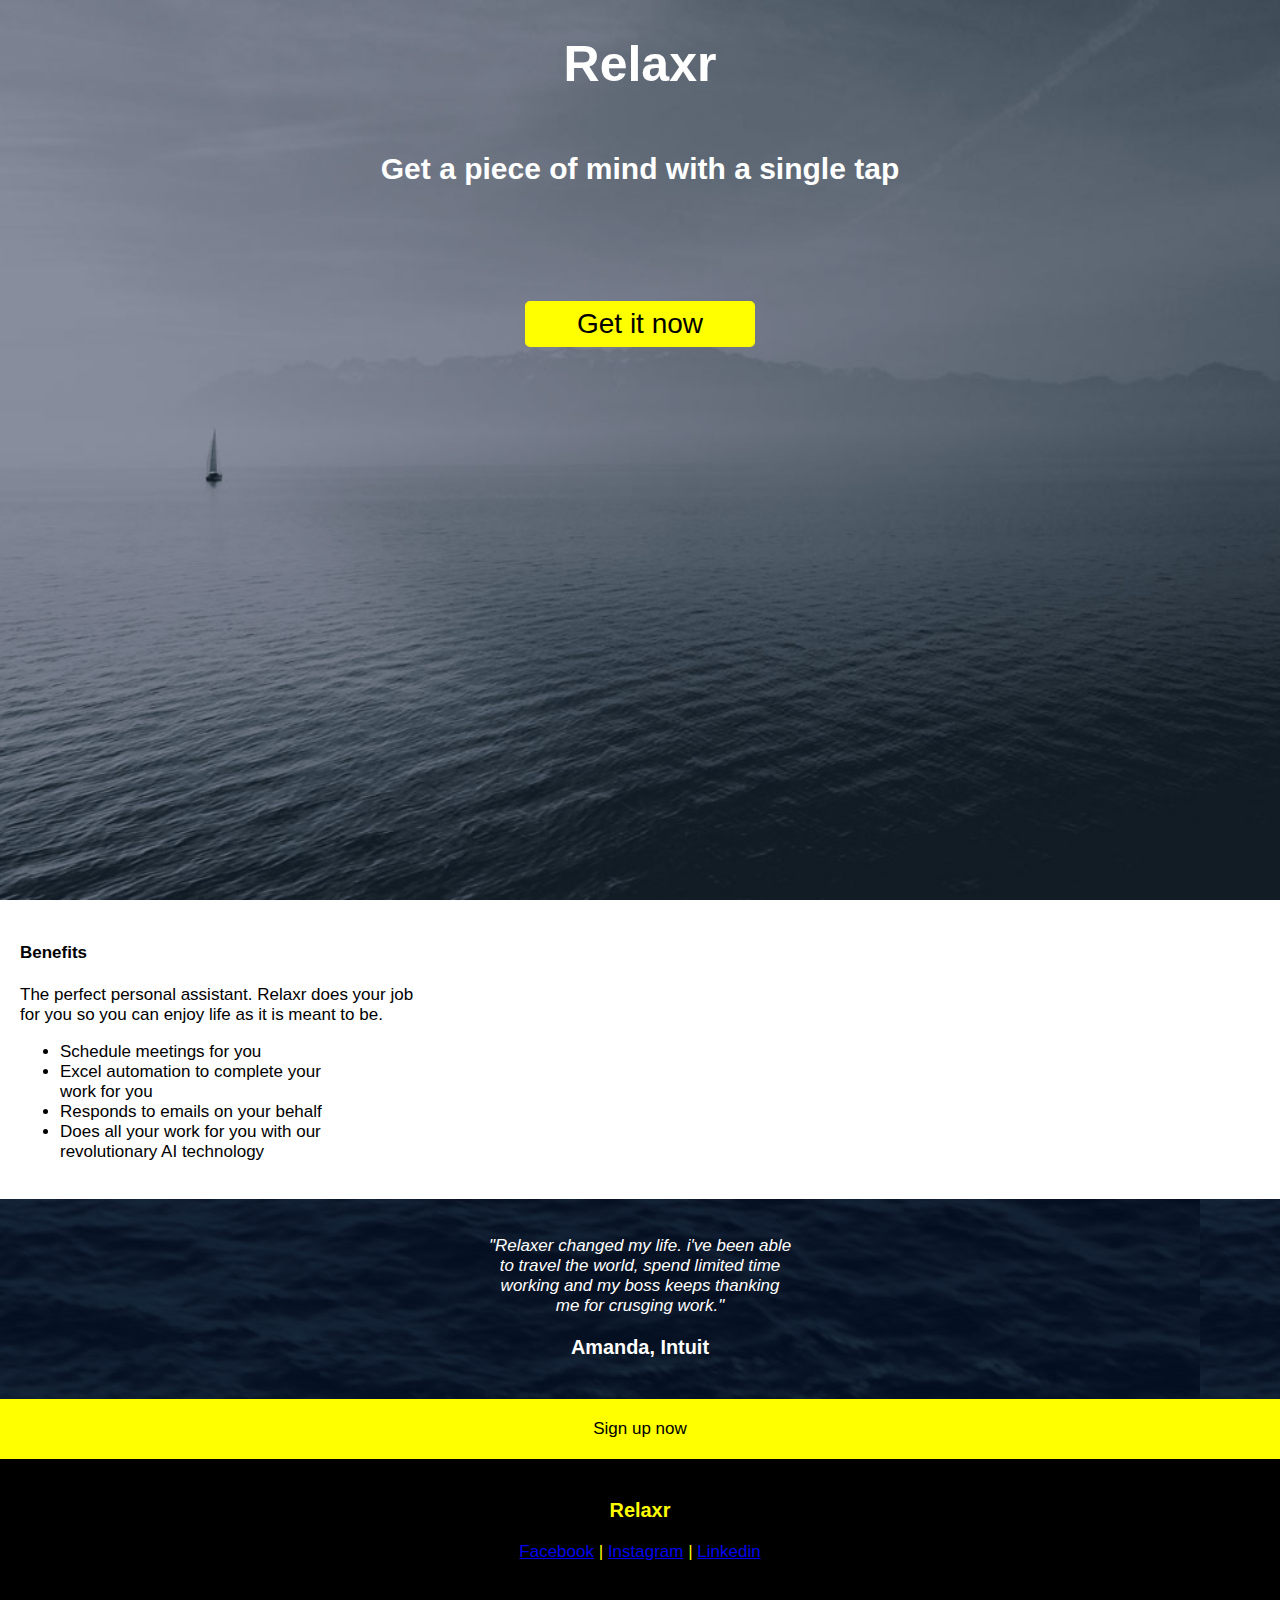
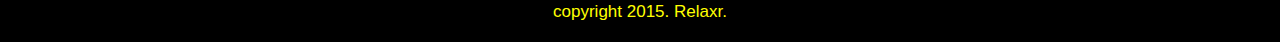
==== Homework 2/index.html @ bffc0d3e "Add files via upload" ====
<!DOCTYPE html>
<html lang="en">
	<head>
    	<meta charset="utf-8">
    	<meta name="Relaxr" content="width=device-width,initial-scale=1.0">
    	<meta name="author" content="Fiyori Kassa">

		<title>Relaxr</title>

		<link rel="stylesheet" href="index.css">
		

	</head>
	<body> 
	  <header id="showcase">
		<h1>Relaxr</h1>
		<h2>Get a piece of mind with a single tap</h2>
		<a href="#" class="button">Get it now</a>
		
       
		

	  </header>	
	<section id="section-a">
        
		<h4><b>Benefits</b></h4>
		
		<p>The perfect personal assistant. Relaxr does your job <br>for you so you can enjoy life as it is meant to be.</p>
		  <ul>
			<li>Schedule meetings for you</li>
			<li>Excel automation to complete your<br> work for you</li>
			<li>Responds to emails on your behalf</li>
			<li>Does all your work for you with our<br> revolutionary AI technology</li>
		 
		  </ul>
		
			
	</section>
	<section id="section-b">
			<p><i>"Relaxer changed my life. i've been able <br>to travel the world, spend limited time <br>working and my boss keeps thanking <br>me for crusging work."</i></p>
			 <h3>Amanda, Intuit</h3>

	</section>
	<section id="section-c">
		<div>Sign up now</div>

	
			
	</section>
	<section id="section-d">
		<h3>Relaxr</h3>
		<a href="https://www.facebook.com/fiyori.fisseha">Facebook</a> | <a href="https://www.Instagram.com/kisanet7777/">Instagram</a> | <a href="https://www.linkedin.com/feed/">Linkedin</a>
	
	</section>

	<section id="section-e">
	  <footer>copyright 2015. Relaxr.</footer>
		
	</section>
	
			
				
	</body>
</html>
---- Homework 2/index.css ----
body{
    margin: 0;
    font-family: Arial, "Helvetica Neue", Helvetica, sans-serif;
    font-size: 17px;
    color: white;
    line-height 1.6;
    background-image: url("images/header.jpg");
    background-repeat: no-repear;
    background-size: 100%;
}
#showcase{
    background-image:url(images/header.jpg);
    background-size: cover;
    background-position: center;
    height: 100vh;
    display:flex;
    flex-direction:column;
    justify-content: right;
    align-items: center;
    text-align: center;
    padding:0 20px;
}
 #showcase h1{
     font-size:50px;
     line-height: 1.2;
     text-align: center;
     
     

 }
 #showcase h2{
     font-size:30px;
     
 }
 #showcase .button{
     font-size:28px;
     text-decoration:none;
     color: black;
     border: yellow 2px solid;
     padding: 5px 50px;
     border-radius: 5px;
     margin-top: 90px;
 }
 #showcase .button{
     background-color: yellow;
     color: black;
 }
 #section-a{
     padding:20px;
     background: #fff;
     color:black;
     text-align: left;
 }
 #section-b{
    padding:20px;
    background: black;
    background-image: url("images/testimonial_bg.jpg");
    color: #fff;
    text-align:center;
 }
#section-c{
    padding:20px;
    background: yellow;
    color: black;
    text-align:center;  

}

 #section-d{
    padding:20px;
    background: black;
    color: yellow;
    text-align:center;
 }
 #section-e{
    padding:20px;
    background: black;
    color: yellow;
    text-align:center;
 }
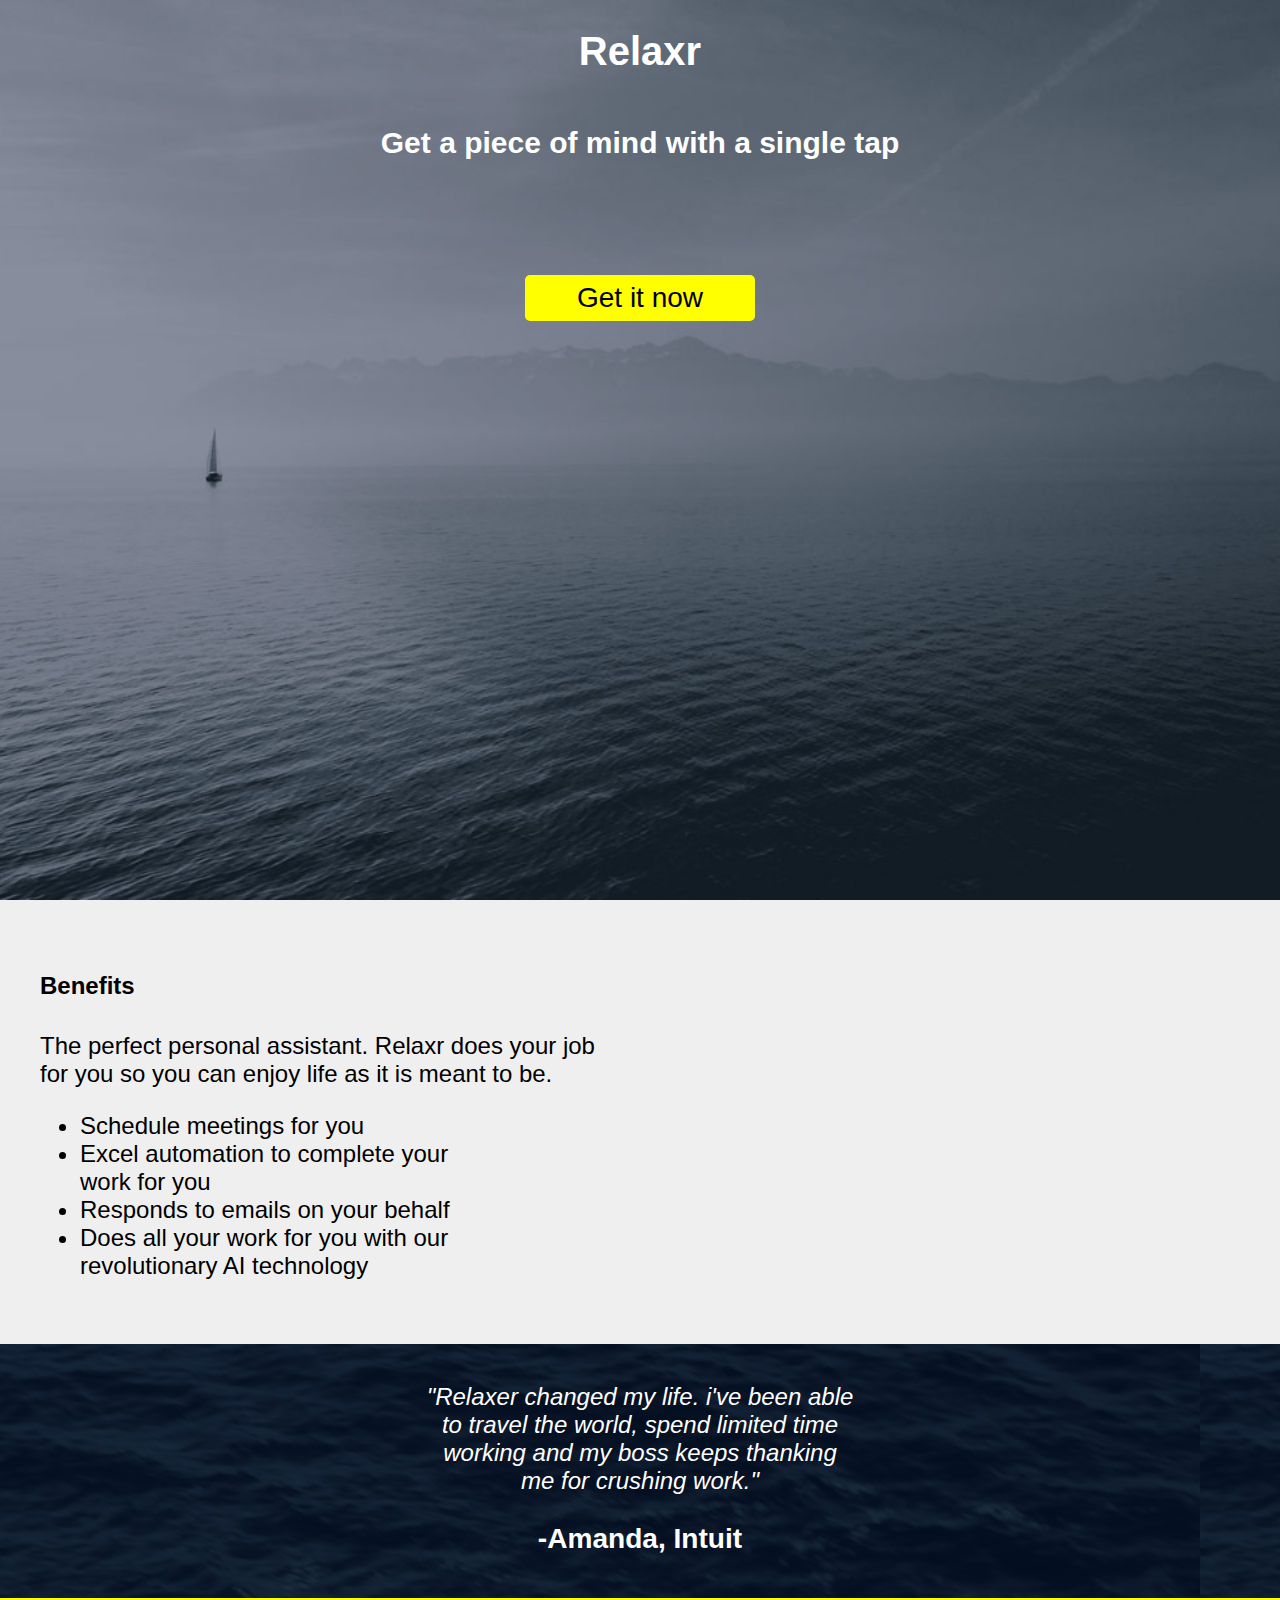
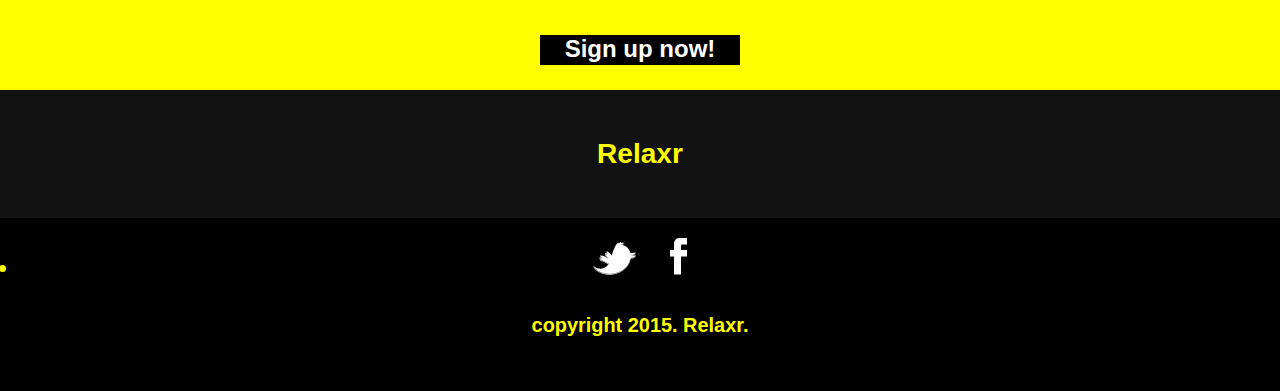
==== commit 7dfeb53d: "Add files via upload" ====
--- a/Homework 2/index.html
+++ b/Homework 2/index.html
@@ -18,7 +18,6 @@
 		<a href="#" class="button">Get it now</a>
 		
        
-		
 
 	  </header>	
 	<section id="section-a">
@@ -37,28 +36,33 @@
 			
 	</section>
 	<section id="section-b">
-			<p><i>"Relaxer changed my life. i've been able <br>to travel the world, spend limited time <br>working and my boss keeps thanking <br>me for crusging work."</i></p>
-			 <h3>Amanda, Intuit</h3>
+			<p><i>"Relaxer changed my life. i've been able <br>to travel the world, spend limited time <br>working and my boss keeps thanking <br>me for crushing work."</i></p>
+			 <h3>-Amanda, Intuit</h3>
 
 	</section>
 	<section id="section-c">
-		<div>Sign up now</div>
-
+		<div class="container">
+		<h4>Sign up now!</h4>
+        </div>
 	
 			
 	</section>
 	<section id="section-d">
 		<h3>Relaxr</h3>
-		<a href="https://www.facebook.com/fiyori.fisseha">Facebook</a> | <a href="https://www.Instagram.com/kisanet7777/">Instagram</a> | <a href="https://www.linkedin.com/feed/">Linkedin</a>
 	
 	</section>
 
 	<section id="section-e">
-	  <footer>copyright 2015. Relaxr.</footer>
+	  <footer class="footer">
+		
+		<li class="socialmedias"> <img class="twitter" src="images/twitter.png" href="https://twitter.com/login"/> &nbsp; &nbsp; <img class="facebook" src="images/facebook.png" href="https://www.facebook.com/fiyori.fisseha"/>
+		
+		</li>
+		<h5 class="footerp">copyright 2015. Relaxr.</h5>
+		</footer>
 		
 	</section>
 	
-			
-				
+						
 	</body>
 </html>--- a/Homework 2/index.css
+++ b/Homework 2/index.css
@@ -1,7 +1,7 @@
 body{
     margin: 0;
     font-family: Arial, "Helvetica Neue", Helvetica, sans-serif;
-    font-size: 17px;
+    font-size: 24px;
     color: white;
     line-height 1.6;
     background-image: url("images/header.jpg");
@@ -21,7 +21,7 @@
     padding:0 20px;
 }
  #showcase h1{
-     font-size:50px;
+     font-size:40px;
      line-height: 1.2;
      text-align: center;
      
@@ -46,29 +46,37 @@
      color: black;
  }
  #section-a{
-     padding:20px;
-     background: #fff;
+     padding:40px;
+     background: #f0efef;
      color:black;
      text-align: left;
  }
  #section-b{
-    padding:20px;
+    padding:15px;
     background: black;
     background-image: url("images/testimonial_bg.jpg");
     color: #fff;
     text-align:center;
  }
+ .container{
+    width:200px;
+    height:30px;
+    margin: 20px auto;
+    background: black;
+    position: relative;
+ }
+
 #section-c{
-    padding:20px;
+    padding:5px;
     background: yellow;
-    color: black;
+    color:#fff;
     text-align:center;  
+}
 
-}
 
  #section-d{
     padding:20px;
-    background: black;
+    background:#121212;
     color: yellow;
     text-align:center;
  }
